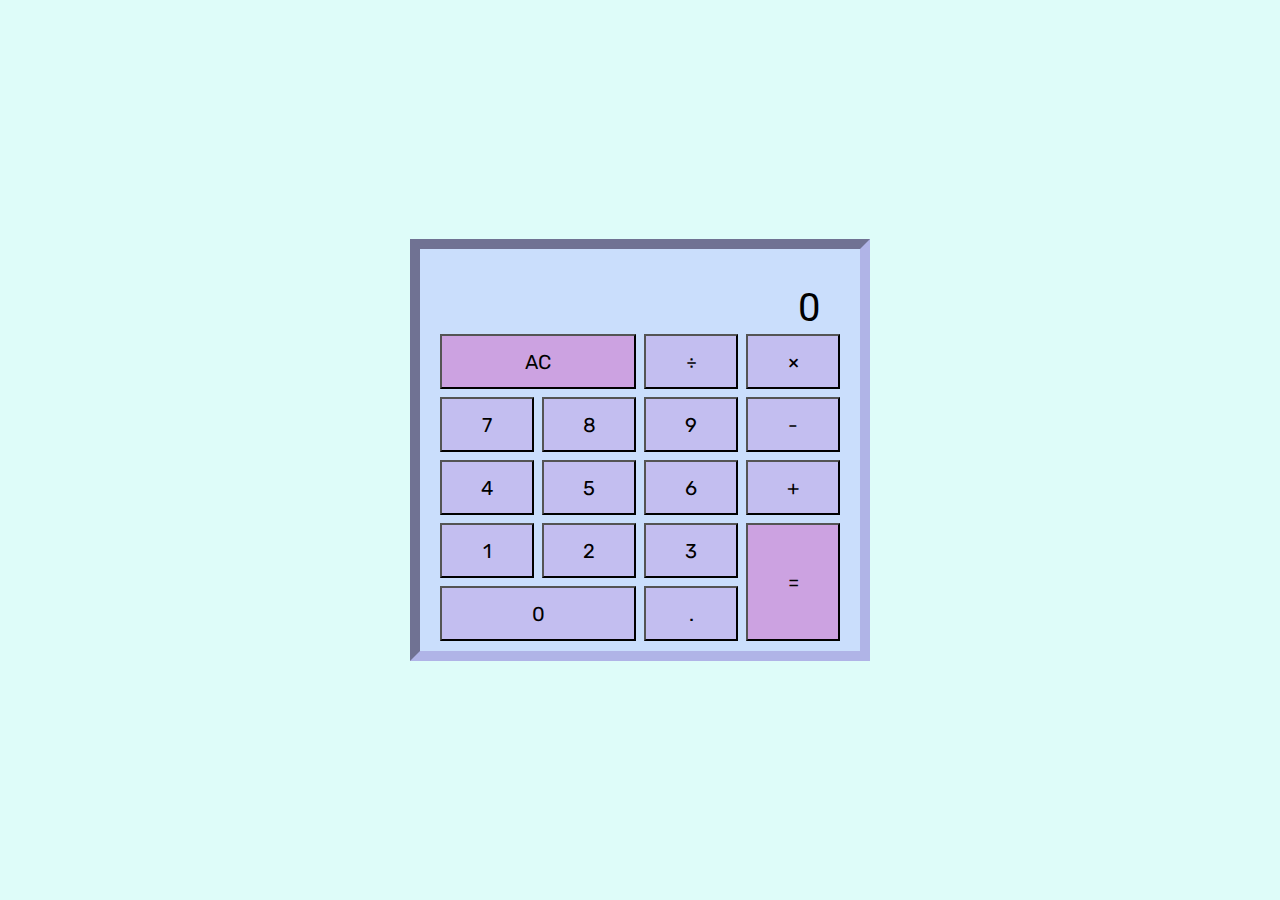
==== front-end-libraries/calculator.html @ 08374e8c "Basically finish the calculator's function." ====
<!DOCTYPE html>
<html lang="en">
<head>
  <meta charset="UTF-8">
  <meta name="viewport" content="width=device-width, initial-scale=1.0">
  <meta http-equiv="X-UA-Compatible" content="ie=edge">
  <title>JavaScript Calculator</title>

  <link rel="stylesheet" href="../src/css/calculator.css">
</head>
<body>
  <div class="calculator">
    <div class="top">
      <p class="display"></p>
      <div class="input">0</div>
    </div>

    <div class="bottom">
      <div class="tab">
        <input id="clear" value="AC" type="button">
        <input id="divide" value="÷" type="button">
        <input id="multiply" value="×" type="button">
        <input id="seven" value="7" type="button">
        <input id="eight" value="8" type="button">
        <input id="nine" value="9" type="button">
        <input id="subtract" value="-" type="button">
        <input id="four" value="4" type="button">
        <input id="five" value="5" type="button">
        <input id="six" value="6" type="button">
        <input id="add" value="+" type="button">
        <input id="one" value="1" type="button">
        <input id="two" value="2" type="button">
        <input id="three" value="3" type="button">
        <input id="equals" value="=" type="button">
        <input id="zero" value="0" type="button">
        <input id="decimal" value="." type="button">
      </div>
    </div>
  </div>

  <script src='https://cdnjs.cloudflare.com/ajax/libs/jquery/3.3.1/jquery.min.js'></script>
  <script src="../src/js/calculator.js"></script>
</body>
</html>
---- src/css/calculator.css ----
@import url("https://fonts.googleapis.com/css?family=Roboto:500|Rubik:300");
body {
  height: 100vh;
  margin: 0;
  display: flex;
  justify-content: center;
  align-items: center;
  font-family: 'Roboto', sans-serif;
  background-color: #defcf9; }

.calculator {
  width: 400px;
  border: 10px inset #b0b4e7;
  text-align: right;
  padding: 10px 20px;
  background-color: #cadefc; }
  .calculator .top {
    width: 100%; }
  .calculator .display {
    font-size: 30px;
    color: grey;
    word-wrap: break-word;
    word-break: break-all;
    margin: 15px; }
  .calculator .input {
    height: 40px;
    padding: 10px 20px;
    font-size: 40px; }
  .calculator .tab {
    display: grid;
    grid-template-columns: repeat(4, 1fr);
    grid-template-rows: repeat(5, 55px);
    grid-gap: 8px; }
  .calculator #clear, .calculator #zero {
    grid-column: 1 / 3; }
  .calculator #clear, .calculator #equals {
    background: #cca2e1; }
  .calculator #equals {
    grid-column: 4 / 5;
    grid-row: 4 / 6; }
  .calculator input[type=button] {
    font-size: 20px;
    font-family: 'Rubik', sans-serif;
    background-color: #c3bef0;
    cursor: pointer; }
    .calculator input[type=button]:hover {
      transform: scale(1.1);
      font-size: 25px; }

/*# sourceMappingURL=calculator.css.map */
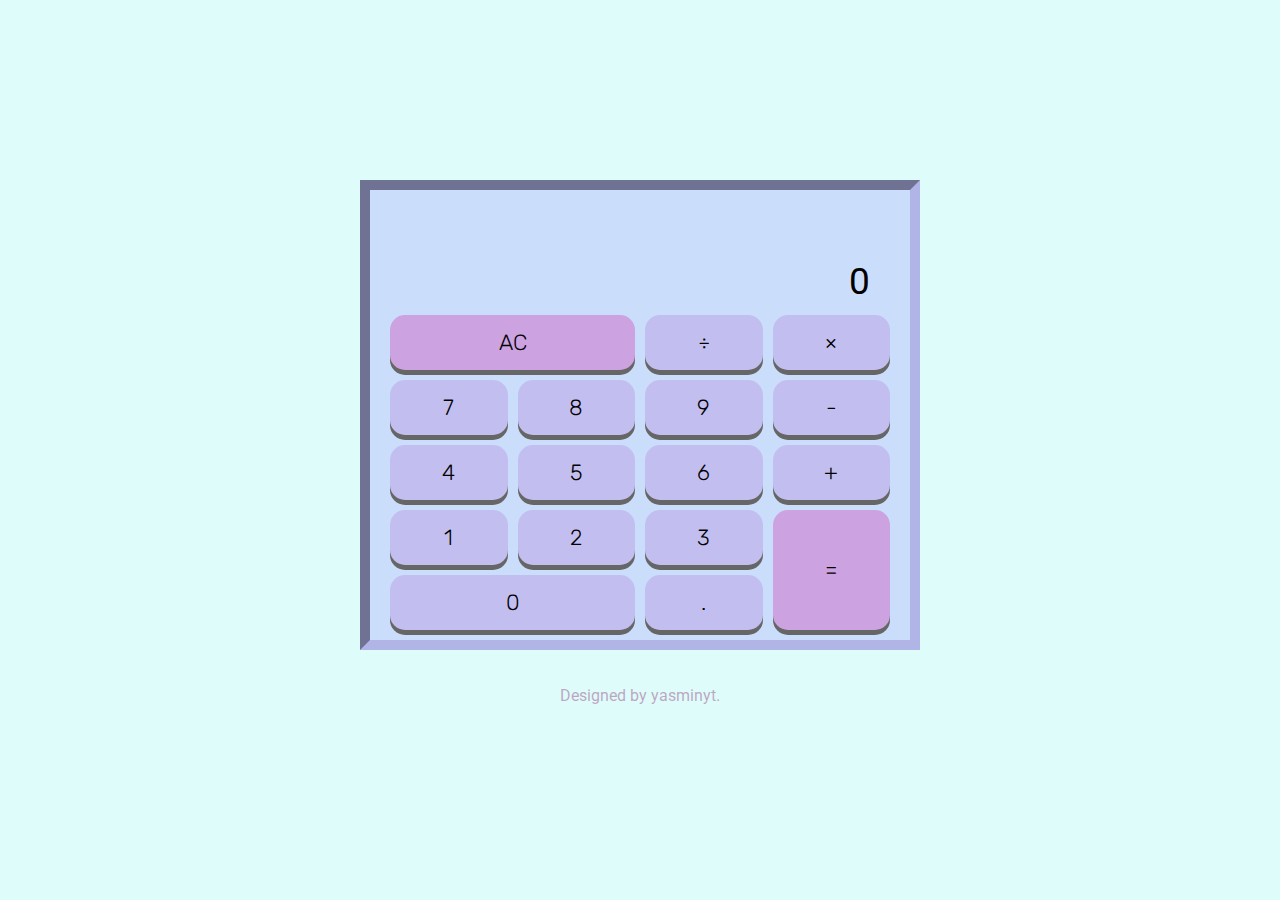
==== commit 6893512d: "Fix and Add to the index page" ====
--- a/front-end-libraries/calculator.html
+++ b/front-end-libraries/calculator.html
@@ -38,6 +38,10 @@
     </div>
   </div>
 
+  <div class="copyright">
+    <p>Designed by yasminyt.</p>
+  </div>
+
   <script src='https://cdnjs.cloudflare.com/ajax/libs/jquery/3.3.1/jquery.min.js'></script>
   <script src="../src/js/calculator.js"></script>
 </body>
--- a/src/css/calculator.css
+++ b/src/css/calculator.css
@@ -5,11 +5,12 @@
   display: flex;
   justify-content: center;
   align-items: center;
+  flex-direction: column;
   font-family: 'Roboto', sans-serif;
   background-color: #defcf9; }
 
 .calculator {
-  width: 400px;
+  width: 500px;
   border: 10px inset #b0b4e7;
   text-align: right;
   padding: 10px 20px;
@@ -17,20 +18,23 @@
   .calculator .top {
     width: 100%; }
   .calculator .display {
-    font-size: 30px;
+    font-size: 25px;
     color: grey;
     word-wrap: break-word;
     word-break: break-all;
-    margin: 15px; }
+    margin: 15px;
+    margin-bottom: 0;
+    min-height: 35px; }
   .calculator .input {
-    height: 40px;
+    height: 45px;
     padding: 10px 20px;
-    font-size: 40px; }
+    font-size: 37px;
+    overflow: hidden; }
   .calculator .tab {
     display: grid;
     grid-template-columns: repeat(4, 1fr);
     grid-template-rows: repeat(5, 55px);
-    grid-gap: 8px; }
+    grid-gap: 10px 10px; }
   .calculator #clear, .calculator #zero {
     grid-column: 1 / 3; }
   .calculator #clear, .calculator #equals {
@@ -39,12 +43,25 @@
     grid-column: 4 / 5;
     grid-row: 4 / 6; }
   .calculator input[type=button] {
-    font-size: 20px;
+    font-size: 22px;
+    font-weight: 300;
     font-family: 'Rubik', sans-serif;
     background-color: #c3bef0;
+    border: none;
+    border-radius: 15px;
+    box-shadow: 0 5px #666;
     cursor: pointer; }
     .calculator input[type=button]:hover {
-      transform: scale(1.1);
-      font-size: 25px; }
+      background-color: #b2aaec; }
+    .calculator input[type=button]:active {
+      background-color: #b2aaec;
+      box-shadow: 0 3px #666;
+      transform: translateY(4px); }
+    .calculator input[type=button]:focus {
+      outline: none; }
+
+.copyright {
+  margin-top: 20px;
+  color: #9e589287; }
 
 /*# sourceMappingURL=calculator.css.map */
